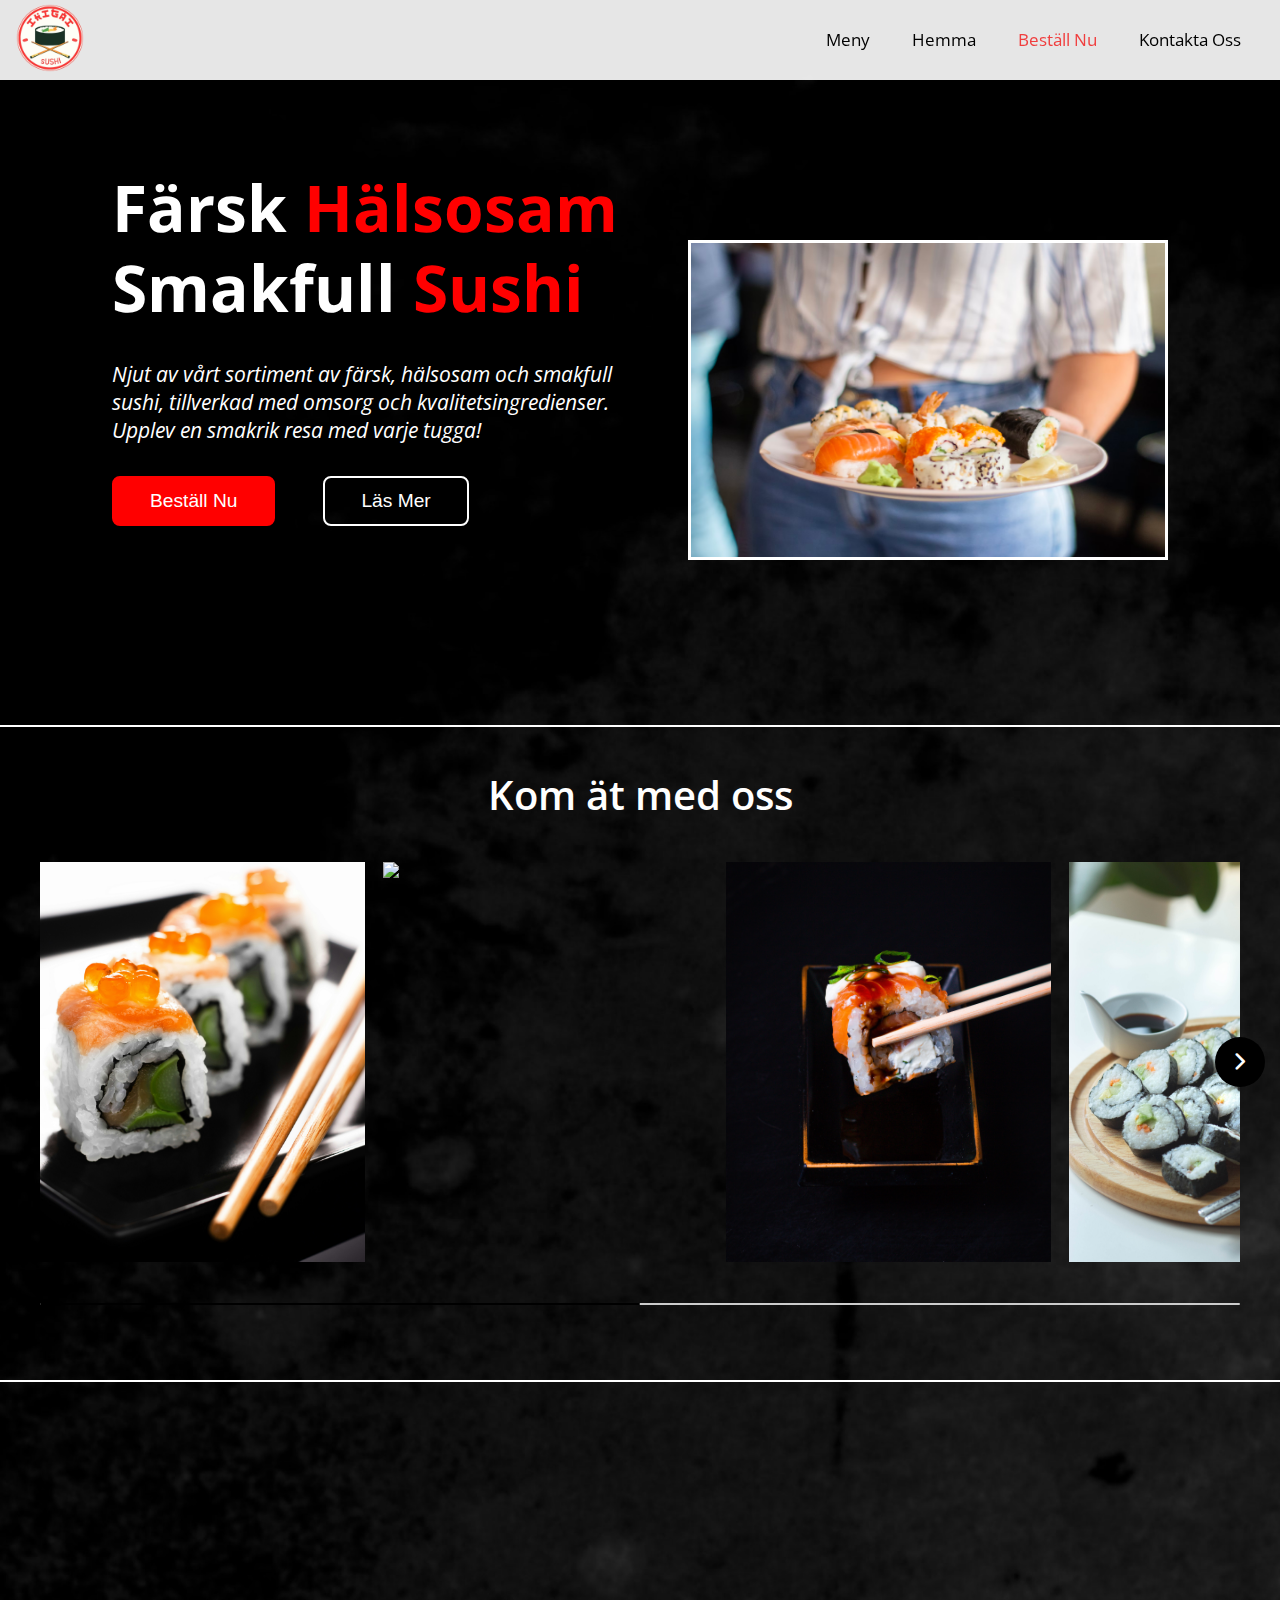
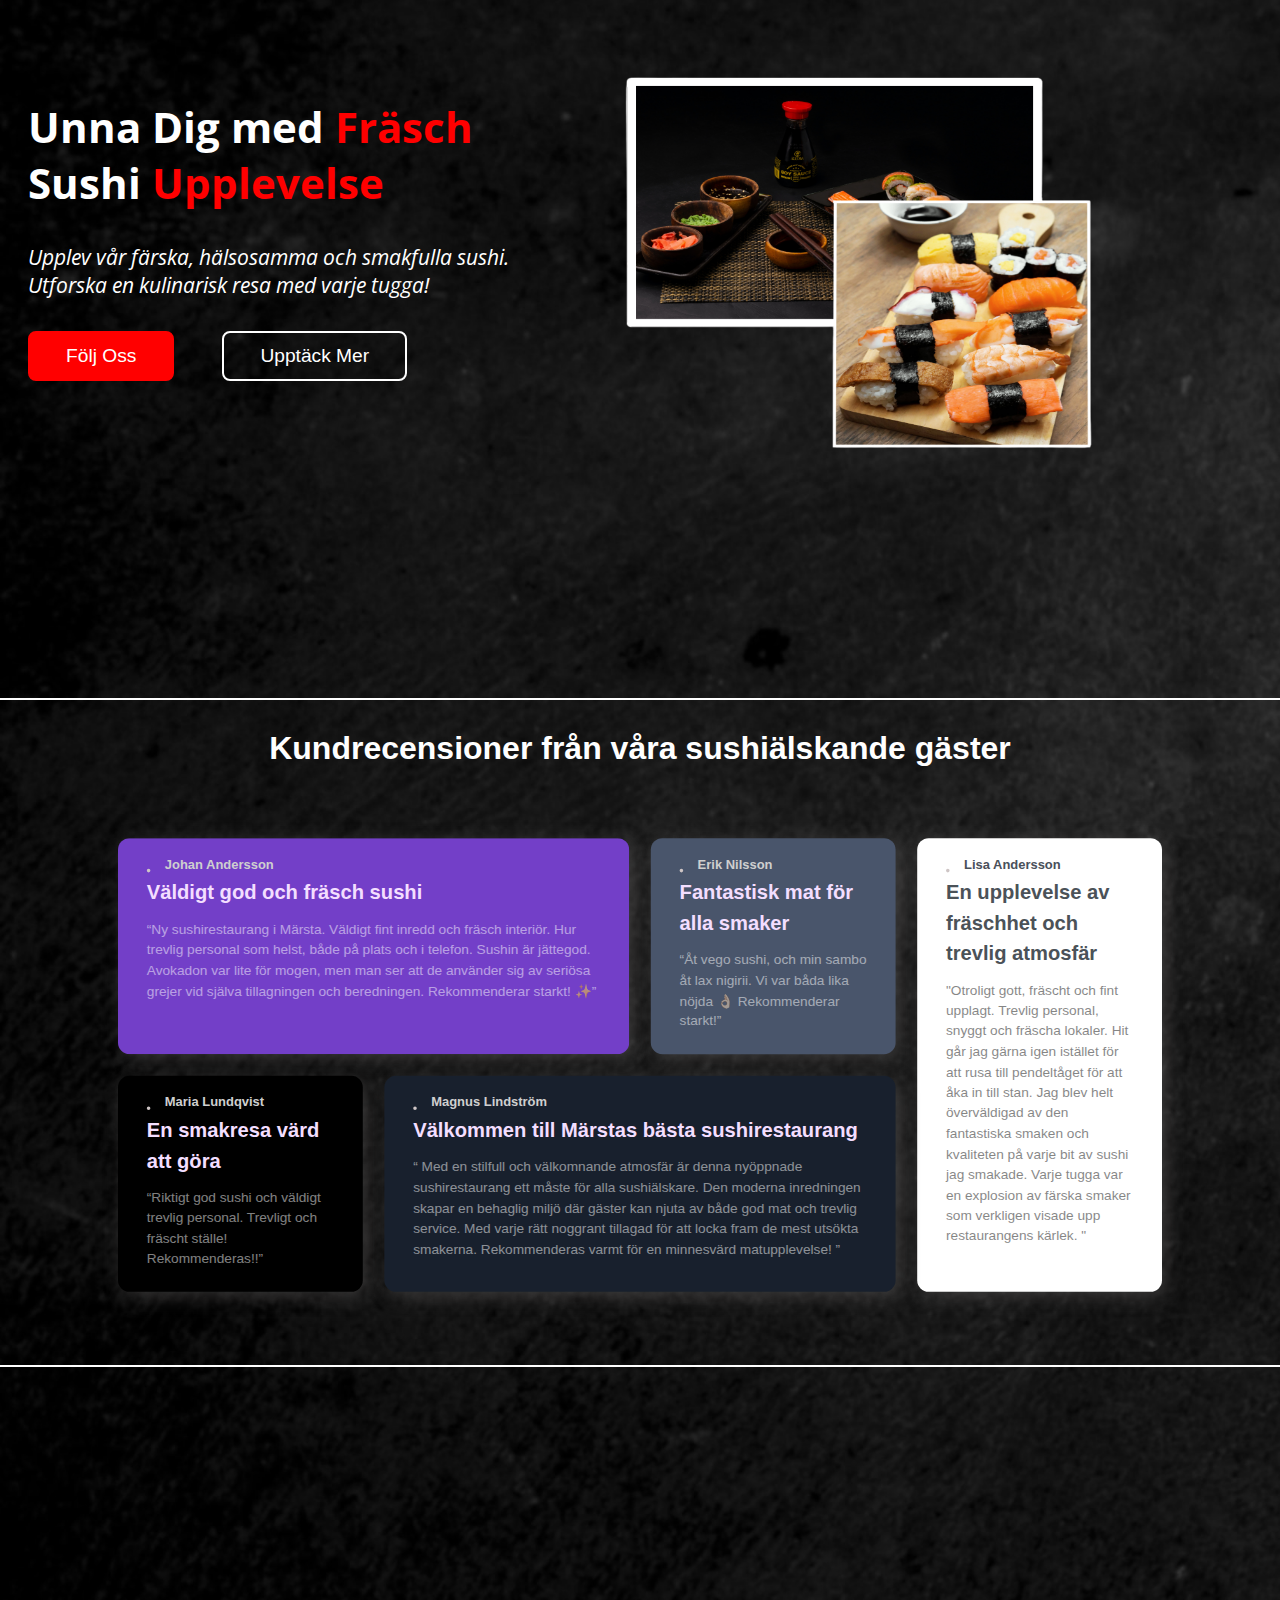
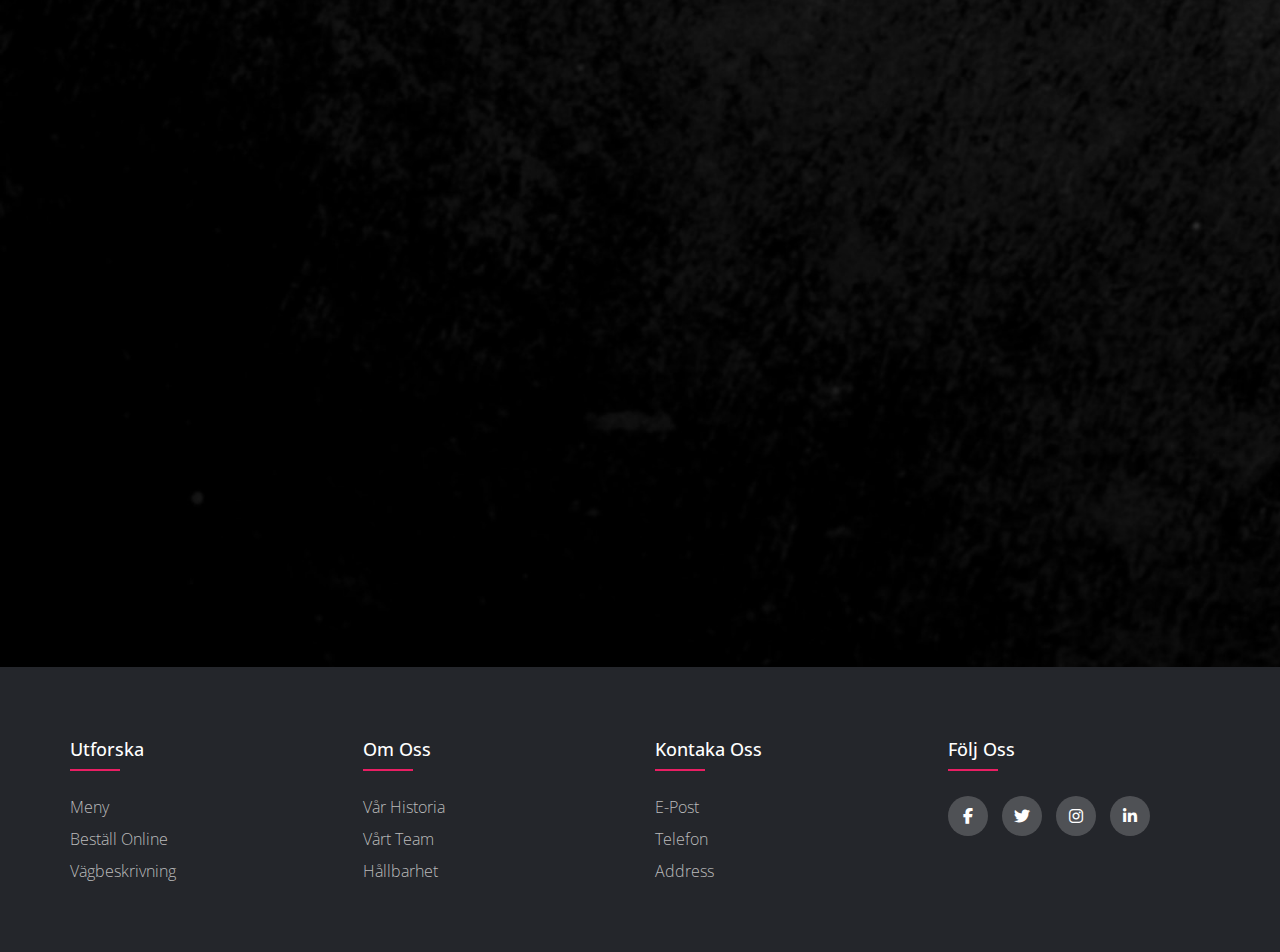
==== index.html @ e011df1f "Ikigai Sushi" ====
<!DOCTYPE html>
<html lang="en">
  <head>
    <meta charset="UTF-8" />
    <meta name="viewport" content="width=device-width, initial-scale=1.0" />
    <title>Ikigai Sushi</title>
    <link rel="stylesheet" href="style.css" />
    <link
      rel="stylesheet"
      href="https://cdnjs.cloudflare.com/ajax/libs/font-awesome/6.5.1/css/all.min.css"
    />
    <link rel="preconnect" href="https://fonts.googleapis.com" />
    <link rel="preconnect" href="https://fonts.gstatic.com" crossorigin />
    <link
      href="https://fonts.googleapis.com/css2?family=Open+Sans:ital,wght@0,400;0,500;0,600;0,700;0,800;1,400&family=Poppins:ital,wght@0,300;0,400;0,500;0,600;0,700;0,800;1,300;1,400;1,500&family=Roboto+Slab:wght@400;500;600;700;800;900&family=Roboto:ital,wght@0,400;0,500;0,700;0,900;1,400;1,500;1,700;1,900&display=swap"
      rel="stylesheet"
    />
    <link rel="icon" type="image/x-icon" href="bilder/logo.png" />

    <link
      rel="stylesheet"
      href="https://fonts.googleapis.com/css2?family=Material+Symbols+Rounded:opsz,wght,FILL,GRAD@48,400,0,0"
    />

    <script src="script.js" defer></script>
  </head>
  <body>
    <nav>
      <label class="logo">
        <img src="bilder/logo.png" alt="logo" />
      </label>
      <input type="checkbox" id="check" />
      <label for="check" class="checkbtn">
        <i class="fas fa-bars"></i>
      </label>
      <ul>
        <li><a href="meny.html">Meny</a></li>
        <li><a href="index.html">Hemma</a></li>
        <li>
          <a
            target="_blank"
            href="https://www.foodora.se/en/restaurant/zbmp/ikigai-sushi"
            class="buy-now"
            >Beställ Nu</a
          >
        </li>
        <li><a href="contactUs.html">Kontakta Oss</a></li>
      </ul>
    </nav>

    <header class="header">
      <div class="hdr-content">
        <h2 class="header-h2">
          Färsk <span class="header-red"> Hälsosam</span> Smakfull
          <span class="header-red"> Sushi</span>
        </h2>
        <p class="header-p">
          Njut av vårt sortiment av färsk, hälsosam och smakfull sushi,
          tillverkad med omsorg och kvalitetsingredienser. Upplev en smakrik
          resa med varje tugga!
        </p>

        <div class="header-btns">
          <button class="header-btn2"><a target="_blank" href="https://www.foodora.se/en/restaurant/zbmp/ikigai-sushi">Beställ Nu</a></button>
          <button class="header-btn"><a href="meny.html">Läs Mer</a></button>
        </div>
      </div>

      <div class="hdr-img">
        <img src="bilder/headerimg.png" alt="sushi-with chopsticks" />
      </div>
    </header>

    <hr class="hr-1" />

    <section class="container">
      <h2>Kom ät med oss</h2>
      <div class="slider-wrapper">
        <button id="prev-slide" class="slide-button material-symbols-rounded">
          chevron_left
        </button>
        <ul class="image-list">
          <img class="image-item" src="bilder/Maki sushi.jpg" alt="img-1" />
          <img class="image-item" src="bilder/Hasomaki Sushi.jpg" alt="img-2" />
          <img class="image-item" src="bilder/Nigiri.jpg" alt="img-3" />
          <img class="image-item" src="bilder/Inarizushi.jpg" alt="img-4" />
          <img class="image-item" src="bilder/Salmon Sushi.jpg" alt="img-5" />
          <img class="image-item" src="bilder/Tuna Sushi.jpg" alt="img-6" />
          <img class="image-item" src="bilder/Maki sushi.jpg" alt="img-7" />
          <img class="image-item" src="bilder/Nigiri.jpg" alt="img-8" />
          <img class="image-item" src="bilder/Inarizushi.jpg" alt="img-9" />
        </ul>
        <button id="next-slide" class="slide-button material-symbols-rounded">
          chevron_right
        </button>
      </div>
      <div class="slider-scrollbar">
        <div class="scrollbar-track">
          <div class="scrollbar-thumb"></div>
        </div>
      </div>
    </section>

    <hr class="hr-2" />

    <section class="modern-food">
      <div class="mdrn-content">
        <h2 class="mdrn-h2">
          Unna Dig med <span class="header-red"> Fräsch</span> Sushi
          <span class="header-red">Upplevelse</span>
        </h2>
        <p class="mdrn-p">
          Upplev vår färska, hälsosamma och smakfulla sushi. Utforska en
          kulinarisk resa med varje tugga!
        </p>

        <div class="mdrn-btns">
          <button class="mdrn-btn2">Följ Oss</button>
          <button class="mdrn-btn"><a class="btn-a" href="meny.html">Upptäck Mer</a></button>
        </div>
      </div>

      <div class="mdrn-imgs">
        <img
          class="mdrn-img1"
          src="bilder/modern-food-img.png"
          alt="sushi-with chopsticks"
        />
      </div>
    </section>

    <hr class="hr-1" />
    <section class="testimonial-box">
      <h2 class="testimonialH2">Kundrecensioner från våra sushiälskande gäster<h2>
      <div class="outerdiv">
        <div class="innerdiv">
          <!-- div1 -->
          <div class="div1 eachdiv">
            <div class="userdetails">
              <div class="imgbox">
                <img
                  src="https://raw.githubusercontent.com/RahulSahOfficial/testimonials_grid_section/5532c958b7d3c9b910a216b198fdd21c73112d84/images/image-daniel.jpg"
                  alt=""
                />
              </div>
              <div class="detbox">
                <p class="name">Johan Andersson</p>
              </div>
            </div>
            <div class="review">
              <h4>
                Väldigt god och fräsch sushi
              </h4>
              <p>
                “Ny sushirestaurang i Märsta. Väldigt fint inredd och fräsch interiör. Hur trevlig personal som helst, både på plats och i telefon. Sushin är jättegod. Avokadon var lite för mogen, men man ser att de använder sig av seriösa grejer vid själva tillagningen och beredningen. Rekommenderar starkt! ✨️”
              </p>
            </div>
          </div>
          <!-- div2 -->
          <div class="div2 eachdiv">
            <div class="userdetails">
              <div class="imgbox">
                <img
                  src="https://raw.githubusercontent.com/RahulSahOfficial/testimonials_grid_section/5532c958b7d3c9b910a216b198fdd21c73112d84/images/image-jonathan.jpg"
                  alt=""
                />
              </div>
              <div class="detbox">
                <p class="name">Erik Nilsson</p>
              </div>
            </div>
            <div class="review">
              <h4>Fantastisk mat för alla smaker</h4>
              <p>
                “Åt vego sushi, och min sambo åt lax nigirii. Vi var båda lika nöjda 👌🏻 Rekommenderar starkt!”
              </p>
            </div>
          </div>
          <!-- div3 -->
          <div class="div3 eachdiv">
            <div class="userdetails">
              <div class="imgbox">
                <img
                  src="https://raw.githubusercontent.com/RahulSahOfficial/testimonials_grid_section/5532c958b7d3c9b910a216b198fdd21c73112d84/images/image-kira.jpg"
                  alt=""
                />
              </div>
              <div class="detbox">
                <p class="name dark">Lisa Andersson</p>
              </div>
            </div>
            <div class="review dark">
              <h4>En upplevelse av fräschhet och trevlig atmosfär</h4>
              <p>
                "Otroligt gott, fräscht och fint upplagt. Trevlig personal, snyggt och fräscha lokaler. Hit går jag gärna igen istället för att rusa till pendeltåget för att åka in till stan. Jag blev helt överväldigad av den fantastiska smaken och kvaliteten på varje bit av sushi jag smakade. Varje tugga var en explosion av färska smaker som verkligen visade upp restaurangens kärlek. "
              </p>
            </div>
          </div>
          <!-- div4 -->
          <div class="div4 eachdiv">
            <div class="userdetails">
              <div class="imgbox">
                <img
                  src="https://raw.githubusercontent.com/RahulSahOfficial/testimonials_grid_section/5532c958b7d3c9b910a216b198fdd21c73112d84/images/image-jeanette.jpg"
                  alt=""
                />
              </div>
              <div class="detbox">
                <p class="name">Maria Lundqvist</p>
              </div>
            </div>
            <div class="review">
              <h4>En smakresa värd att göra</h4>
              <p>
                “Riktigt god sushi och väldigt trevlig personal. Trevligt och fräscht ställe! Rekommenderas!!”
              </p>
            </div>
          </div>
          <!-- div5 -->
          <div class="div5 eachdiv">
            <div class="userdetails">
              <div class="imgbox">
                <img
                  src="https://raw.githubusercontent.com/RahulSahOfficial/testimonials_grid_section/5532c958b7d3c9b910a216b198fdd21c73112d84/images/image-patrick.jpg"
                  alt=""
                />
              </div>
              <div class="detbox">
                <p class="name">Magnus Lindström</p>
              </div>
            </div>
            <div class="review">
              <h4>
                Välkommen till Märstas bästa sushirestaurang
              </h4>
              <p>
                “ Med en stilfull och välkomnande atmosfär är denna nyöppnade sushirestaurang ett måste för alla sushiälskare. Den moderna inredningen skapar en behaglig miljö där gäster kan njuta av både god mat och trevlig service. Med varje rätt noggrant tillagad för att locka fram de mest utsökta smakerna. Rekommenderas varmt för en minnesvärd matupplevelse! ”
              </p>
            </div>
          </div>
        </div>
      </div>
    </section>
    <hr class="hr-2" />

    <div class="ggl-maps">
      <iframe
        src="https://www.google.com/maps/embed?pb=!1m18!1m12!1m3!1d2017.2811916368737!2d17.857196076180408!3d59.62832668705261!2m3!1f0!2f0!3f0!3m2!1i1024!2i768!4f13.1!3m3!1m2!1s0x465fbdd129aa3f49%3A0x8462a7da50262468!2sIkigai%20sushi!5e0!3m2!1ssv!2sse!4v1706409526575!5m2!1ssv!2sse"
        width="600"
        height="450"
        style="border: 0"
        allowfullscreen=""
        loading="lazy"
        referrerpolicy="no-referrer-when-downgrade"
      ></iframe>
    </div>

    <footer class="footer">
      <div class="container">
        <div class="row">
          <div class="footer-col">
            <h4>Utforska</h4>
            <ul>
              <li><a href="meny.html">Meny</a></li>
              <li><a target="_blank"
                href="https://www.foodora.se/en/restaurant/zbmp/ikigai-sushi">Beställ online</a></li>
              <li><a target="_blank" href="https://www.google.com/maps/dir/59.6209787,17.8275386/ikigai+sushi/@59.6223814,17.7981888,5647m/data=!3m2!1e3!4b1!4m9!4m8!1m1!4e1!1m5!1m1!1s0x465fbdd129aa3f49:0x8462a7da50262468!2m2!1d17.859771!2d59.628324?entry=ttu&g_ep=EgoyMDI0MDgyNi4wIKXMDSoASAFQAw%3D%3D">Vägbeskrivning</a></li>
            </ul>
          </div>
          <div class="footer-col">
            <h4>Om Oss</h4>
            <ul>
              <li><a href="#">Vår historia</a></li>
              <li><a href="#">Vårt team</a></li>
              <li><a href="#">Hållbarhet</a></li>
            </ul>
          </div>
          <div class="footer-col">
            <h4>Kontaka Oss</h4>
            <ul>
              <li><a href="contactUs.html">E-post</a></li>
              <li><a href="contactUs.html">Telefon</a></li>
              <li><a href="contactUs.html">Address</a></li>
            </ul>
          </div>
          <div class="footer-col">
            <h4>Följ Oss</h4>
            <div class="social-links">
              <a href="#"><i class="fab fa-facebook-f"></i></a>
              <a href="#"><i class="fab fa-twitter"></i></a>
              <a href="#"><i class="fab fa-instagram"></i></a>
              <a href="#"><i class="fab fa-linkedin-in"></i></a>
            </div>
          </div>
        </div>
      </div>
    </footer>
  </body>
</html>
---- style.css ----
* {
  margin: 0;
  padding: 0;
  border: 0;

  outline: none;
  box-sizing: border-box;
}

@import url("https://fonts.googleapis.com/css2?family=Barlow+Semi+Condensed:wght@500;600&display=swap");

body {
  font-family: "Open Sans", sans-serif;
  background-image: url("bilder/background-img.jpg");
  background-size: cover;
  /* background-position: center center;  */
  overflow-x: hidden;
  user-select: none;
  min-height: 100vh;
}

.btn-a {
  text-decoration: none;
  color: white;
}

.hr-1 {
  border: 1px solid #fff;
  height: 1px;
  margin-top: 2rem;
}

.hr-2 {
  border: 1px solid #fff;
  height: 1px;
  margin-top: 2rem;
}

nav {
  background: #fff;
  height: 80px;
  display: flex;
  align-items: center;
  justify-content: space-between;
  width: 100%;
}
label.logo img {
  width: 100px;
  height: 100px;
}
nav ul {
  float: right;
  margin-right: 20px;
}
nav ul li {
  display: inline-block;
  line-height: 80px;
  margin: 0 5px;
}
nav ul li a {
  color: black;
  font-size: 17px;
  padding: 8px 14px;
  border-radius: 5px;
  text-decoration: none;
}

nav a:hover {
  background-color: #f03e3e;
  color: white;
  transition: 400ms ease-in-out;
}
.checkbtn {
  font-size: 30px;
  color: black;
  float: right;
  line-height: 80px;
  margin-right: 40px;
  cursor: pointer;
  display: none;
}

.buy-now {
  background: none;
  color: #f03e3e;
  cursor: pointer;
}
.buy-now:hover {
  color: #fff;
  transition: 400ms ease-in-out;
  border-radius: 5px;
  padding: 8px 14px;
}

#check {
  display: none;
}
@media (max-width: 952px) {
  label.logo {
    font-size: 30px;
    padding-left: 20px;
  }
  nav ul li a {
    font-size: 16px;
  }
  .buy-now {
    color: black;
  }
  .buy-now:hover {
    color: #f03e3e;
  }
}
@media (max-width: 858px) {
  .checkbtn {
    display: block;
  }

  nav > ul {
    position: fixed;
    width: 100%;
    height: 100vh;
    background: #fff;
    top: 80px;
    left: -100%;
    text-align: center;
    transition: all 0.5s;
  }
  .buy-now {
    color: black;
  }
  .buy-now:hover {
    color: #f03e3e;
  }

  nav ul li {
    display: block;
    margin: 25px 0;
    line-height: 30px;
  }
  nav ul li a {
    font-size: 20px;
  }
  a:hover,
  a.active {
    background: none;
    color: #f03e3e;
  }
  #check:checked ~ ul {
    left: 0;
  }
}

@media (max-width: 500px) {
  nav .logo img {
    height: 75px;
    width: 75px;
  }
  .buy-now {
    color: black;
  }
  .buy-now:hover {
    color: #f03e3e;
  }
}
section {
  background: url(bg1.jpg) no-repeat;
  background-size: cover;
  height: calc(100vh - 80px);
}

/* -----------HEADER------------ */

.header {
  display: flex;
  justify-content: space-evenly;
  margin-top: 3rem;
  align-items: center;
  padding: 3rem;
  position: relative;
  margin-bottom: 7rem;
}

.hdr-content,
.mdrn-content {
  display: flex;
  flex-direction: column;
  width: 40vw;
  gap: 2rem;
}

.header-h2 {
  font-size: 4rem;
  color: white;
  line-height: 5rem;
}

.header-red {
  color: red;
}

.header-p,
.mdrn-p {
  color: white;
  font-size: 1.3rem;
  font-style: italic;
}

.header-btns,
.mdrn-btns {
  display: flex;
  gap: 3rem;
  justify-content: baseline;
}

.header-btn,
.mdrn-btn {
  background: none;
  color: white;
  border: 2px solid #fff;
  border-radius: 0.5rem;
  padding: 12px 36px;
  font-size: 1.2rem;
  cursor: pointer;
}

.hdr-a {
  text-decoration: none;
  color: white;
  font-size: 1.2rem;
}

.header-btn2,
.mdrn-btn2,
.testimonial-box button {
  background: red;
  color: white;
  border-radius: 0.5rem;
  padding: 12px 36px;
  font-size: 1.2rem;
  border: 2px solid red;
  cursor: pointer;
}

.header-h3 {
  color: white;
  font-style: italic;
  font-size: 20px;
}

.header-btn2:hover,
.mdrn-btn2:hover {
  background: none;
  color: white;
  border: 2px solid #fff;
  border-radius: 0.5rem;
  padding: 12px 36px;
  font-size: 1.2rem;
  transition: 400ms all ease-in-out;
}

.header-btn:hover,
.mdrn-btn:hover {
  background: red;
  color: white;
  border-radius: 0.5rem;
  padding: 12px 36px;
  font-size: 1.2rem;
  transition: 400ms all ease-in-out;
  border: none;
}

.header-btn2 > a,
.header-btn > a {
  text-decoration: none;
  color: white;
}

.hdr-img > img {
  width: 30rem;
  height: 20rem;
  border: solid 3px #fff;
  margin-top: 7rem;
}

nav {
  position: fixed; /* Fixed position to keep it at the top */
  top: 0; /* Position it at the top */
  left: 0;
  width: 100%; /* Occupy full width of the viewport */
  z-index: 1000; /* Ensure it's above other elements */
  background-color: rgba(255, 255, 255, 0.9); /* Semi-transparent background */
  box-shadow: 0 2px 4px rgba(0, 0, 0, 0.1); /* Optional: Add a shadow */
}

/* Adjustments for other elements */
body {
  margin-top: 80px; /* Ensure content doesn't go under the fixed navbar */
}

.odr-img img {
  width: 550px;
  height: 550px;
}

/* ---------------------HEADER RESPONSIVE------------ */
@media screen and (max-width: 1200px) {
  header {
    flex-direction: column-reverse;
    gap: 1rem;
    margin-top: 2rem;
    margin-bottom: 5rem;
  }
  .hdr-img > img {
    width: 45rem;
    height: 30rem;
  }

  .hdr-content {
    width: 60vw;
    text-align: center;
  }
  .hdr-content h2 {
    font-size: 2.8rem;
    line-height: 3rem;
  }
  .header-btns {
    margin: auto;
  }
}

@media screen and (max-width: 658px) {
  header {
    margin-bottom: 5rem;
  }
  .hdr-content {
    width: 90vw;
  }

  .hdr-img > img {
    width: 23rem;
    height: 15rem;
  }

  .hdr-content h2 {
    font-size: 2.4rem;
    line-height: 2.6rem;
  }
  .hdr-content p {
    font-size: 1.2rem;
  }
  .mdrn-btn,
  .mdrn-btn2 .header-btn,
  .header-btn2 {
    padding: 10px 16px;
  }

  .mdrn-btn:hover,
  .mdrn-btn2:hover .header-btn:hover,
  .header-btn2:hover {
    padding: 10px 16px;
  }
  .header-btns {
    flex-direction: column;
    gap: 0.5rem;
  }

  .odr-img img {
    width: 300px;
    height: 300px;
  }
}

/* -------------------Slider------------- */

.container {
  max-width: 1200px;
  width: 95%;
  height: fit-content;
  margin: auto;
  margin-bottom: 4rem;
}
.slider-wrapper {
  position: relative;
}
.slider-wrapper .slide-button {
  position: absolute;
  top: 50%;
  outline: none;
  border: none;
  height: 50px;
  width: 50px;
  z-index: 5;
  color: #fff;
  display: flex;
  cursor: pointer;
  font-size: 2.2rem;
  background: #000;
  align-items: center;
  justify-content: center;
  border-radius: 50%;
  transform: translateY(-50%);
}
.slider-wrapper .slide-button:hover {
  background: #404040;
}
.slider-wrapper .slide-button#prev-slide {
  left: -25px;
  display: none;
}
.slider-wrapper .slide-button#next-slide {
  right: -25px;
}
.slider-wrapper .image-list {
  display: grid;
  grid-template-columns: repeat(10, 1fr);
  gap: 18px;
  font-size: 0;
  list-style: none;
  margin-bottom: 30px;
  overflow-x: auto;
  scrollbar-width: none;
}
.slider-wrapper .image-list::-webkit-scrollbar {
  display: none;
}
.slider-wrapper .image-list .image-item {
  width: 325px;
  height: 400px;
  object-fit: cover;
}
.container .slider-scrollbar {
  height: 24px;
  width: 100%;
  display: flex;
  align-items: center;
}
.slider-scrollbar .scrollbar-track {
  background: #ccc;
  width: 100%;
  height: 2px;
  display: flex;
  align-items: center;
  border-radius: 4px;
  position: relative;
}
.slider-scrollbar:hover .scrollbar-track {
  height: 4px;
}
.slider-scrollbar .scrollbar-thumb {
  position: absolute;
  background: #000;
  top: 0;
  bottom: 0;
  width: 50%;
  height: 100%;
  cursor: grab;
  border-radius: inherit;
}
.slider-scrollbar .scrollbar-thumb:active {
  cursor: grabbing;
  height: 8px;
  top: -2px;
}
.slider-scrollbar .scrollbar-thumb::after {
  content: "";
  position: absolute;
  left: 0;
  right: 0;
  top: -10px;
  bottom: -10px;
}
.container h2 {
  color: white;
  text-align: center;
  font-size: 40px;
  margin: 40px;
  font-weight: 600;
}

/* Styles for mobile and tablets */
@media only screen and (max-width: 1023px) {
  .slider-wrapper .slide-button {
    display: none !important;
  }
  .slider-wrapper .image-list {
    gap: 10px;
    margin-bottom: 15px;
    scroll-snap-type: x mandatory;
  }
  .slider-wrapper .image-list .image-item {
    width: 380px;
    height: 480px;
  }
  .slider-scrollbar .scrollbar-thumb {
    width: 20%;
  }
}
@media screen and (max-width: 410px) {
  .container h2 {
    font-size: 26px;
  }
}
/*------------------------- Modern Food ---------------------*/
.modern-food {
  display: flex;
  padding: 1rem;
  width: 100vw;
  margin: 3rem auto;
  align-items: center;
  justify-content: space-evenly;
}
.mdrn-h2 {
  font-size: 2.6rem;
  font-weight: 700;
  color: #fff;
}

.mdrn-img1 {
  width: 700px;
  height: 500px;
  margin-top: 5rem;
}

@media screen and (max-width: 1050px) {
  .modern-food {
    display: flex;
    flex-direction: column;
    width: 90vw;
    margin-top: 7rem;
    margin-bottom: 3rem;
  }

  .mdrn-content {
    width: 70vw;
  }

  .mdrn-btns {
    gap: 0.5rem;
  }

  .mdrn-btns {
    justify-content: start;
  }

  .mdrn-img1 {
    width: 700px;
    height: 450px;
    margin: 0;
  }
}
@media screen and (max-width: 750px) {
  .modern-food {
    display: flex;
    flex-direction: column;
    margin-top: 6rem;
    margin-bottom: 4rem;
  }

  .mdrn-content {
    width: 70vw;
  }

  .mdrn-content h2 {
    font-size: 2.4rem;
  }

  .mdrn-content p {
    font-size: 1.3rem;
  }
  .mdrn-btns {
    width: 40vw;
  }

  .mdrn-btns {
    justify-content: start;
    width: 80vw;
  }

  .mdrn-img1 {
    width: 450px;
    height: 320px;
    margin-right: -4rem;
  }
}
@media screen and (max-width: 450px) {
  .modern-food {
    display: flex;
    flex-direction: column;
    margin-top: 7rem;
    margin-bottom: 15rem;
  }

  .mdrn-content {
    width: 70vw;
  }

  .mdrn-content h2 {
    font-size: 2rem;
  }

  .mdrn-content p {
    font-size: 1rem;
  }
  .mdrn-btns {
    width: 40vw;
  }

  .mdrn-btns {
    flex-direction: column;
    justify-content: start;
    width: 80vw;
  }

  .mdrn-img1 {
    width: 300px;
    height: 200px;
    margin-right: -4rem;
    margin-top: 2rem;
  }

  .ggl-maps {
    margin-top: 100px;
    margin-bottom: 100px;
  }
}

/*------------ Sushi Rolls--------------- */

.testimonial-box {
  height: 100%;
  font-family: "Barlow Semi Condensed", sans-serif;
}

.testimonial-box a:link,
.testimonial-box a:active,
.testimonial-box a:visited,
.testimonial-box a:hover {
  color: #3f51b5;
}

.testimonialH2 {
  margin: 30px auto;
  color: white;
  font-size: 32px;
  text-align: center;
}

.outerdiv {
  display: flex;
  align-items: center;
  justify-content: center;
}
.innerdiv {
  transform: scale(0.9);
  margin: 1rem;
  display: grid;
  grid-gap: 1.5rem;
  grid-template-rows: repeat(2, 15rem);
  grid-template-columns: repeat(4, 17rem);
}
.eachdiv {
  padding: 1rem 2rem;
  border-radius: 0.8rem;
  box-shadow: 5px 5px 20px #6d6b6b6b;
  color: white;
}
.div1 {
  background: #733fc8;
  grid-column: 1/3;
  grid-row: 1/2;
  background-image: url(https://raw.githubusercontent.com/RahulSahOfficial/testimonials_grid_section/5532c958b7d3c9b910a216b198fdd21c73112d84/images/bg-pattern-quotation.svg);
  background-repeat: no-repeat;
  background-position-x: 25rem;
}
.div2 {
  background: #49556b;
  grid-column: 3/4;
  grid-row: 1/2;
}
.div3 {
  background: white;
  grid-column: 4/5;
  grid-row: 1/3;
  color: black;
}
.div4 {
  background: rgb(0, 0, 0);
  grid-column: 1/2;
  grid-row: 2/3;
}
.div5 {
  background: #18202d;
  grid-column: 2/4;
  grid-row: 2/3;
}
.userdetails {
  display: flex;
}
.imgbox {
  margin-right: 1rem;
}
.imgbox img {
  border-radius: 50%;
  width: 2rem;
  border: 2px solid #cec5c5;
}
.detbox {
  display: flex;
  flex-direction: column;
  justify-content: center;
}
.detbox p {
  margin: 0;
}
.detbox .name {
  color: hsl(0, 0%, 81%);
  font-size: 0.9rem;
  margin-bottom: 0.1rem;
  font-weight: 600;
}
.detbox .name.dark {
  color: #49505a;
}

.review h4 {
  font-size: 1.4rem;
  color: #f3deff;
  font-weight: 600;
  line-height: 1.5;
  margin-bottom: 0.8rem;
}
.review.dark h4 {
  color: #4b5258;
}
.review p {
  font-size: 0.95rem;
  color: white;
  font-weight: 500;
  opacity: 50%;
  line-height: 1.5;
}
.review.dark p {
  color: #0e0e0e;
}

@media only screen and (max-width: 1000px) {
  .innerdiv {
    transform: scale(0.7);
  }
}
@media only screen and (max-width: 800px) {
  .innerdiv {
    transform: scale(0.6);
  }
}
@media only screen and (max-width: 600px) {
  .div1 {
    background-position-x: 10rem;
  }
  .innerdiv {
    display: flex;
    flex-direction: column;
    transform: scale(1);
    margin: 2rem;
    margin-bottom: 5rem;
  }
  .attribution {
    position: relative;
  }
}

/* -------------footer------------ */
.ggl-maps {
  display: flex;
  width: 100%;
  height: 100vh;
  justify-content: center;
  align-items: center;
}

iframe {
  width: 80%;
  height: 500px;
}

footer .container {
  max-width: 1170px;
  margin: auto;
}
.row {
  display: flex;
  flex-wrap: wrap;
}
ul {
  list-style: none;
}
.footer {
  background-color: #24262b;
  padding: 70px 0;
}
.footer-col {
  width: 25%;
  padding: 0 15px;
}
.footer-col h4 {
  font-size: 18px;
  color: #ffffff;
  text-transform: capitalize;
  margin-bottom: 35px;
  font-weight: 500;
  position: relative;
}
.footer-col h4::before {
  content: "";
  position: absolute;
  left: 0;
  bottom: -10px;
  background-color: #e91e63;
  height: 2px;
  box-sizing: border-box;
  width: 50px;
}
.footer-col ul li:not(:last-child) {
  margin-bottom: 10px;
}
.footer-col ul li a,
.menu a,
.contact a {
  font-size: 16px;
  text-transform: capitalize;
  color: #ffffff;
  text-decoration: none;
  font-weight: 300;
  color: #bbbbbb;
  display: block;
  transition: all 0.3s ease;
}
.footer-col ul li a:hover,
.menu a:hover,
.contact a:hover {
  color: #ffffff;
  padding-left: 8px;
}
.footer-col .social-links a {
  display: inline-block;
  height: 40px;
  width: 40px;
  background-color: rgba(255, 255, 255, 0.2);
  margin: 0 10px 10px 0;
  text-align: center;
  line-height: 40px;
  border-radius: 50%;
  color: #ffffff;
  transition: all 0.5s ease;
}
.footer-col .social-links a:hover {
  color: #24262b;
  background-color: #ffffff;
}

/*responsive*/

@media (max-width: 767px) {
  .footer-col {
    width: 50%;
    margin-bottom: 30px;
  }
}
@media (max-width: 574px) {
  .footer-col {
    width: 100%;
  }
}

/* -----------------OdrSection----------------- */
.odr-section {
  color: white;
  width: 100%;
  height: 100%;
  display: flex;
  align-items: center;
  margin: 100px auto;
  justify-content: space-evenly;
}

.menu,
.contact,
.action-div {
  display: flex;
  flex-direction: column;
  gap: 30px;
  background-color: #000;
  border: 5px solid #fff;
  width: 350px;
  height: 350px;
  align-items: center;
  justify-content: center;
}

.menu h2 {
  font-size: 35px;
}

.menu a {
  font-size: 20px;
  font-weight: 500;
}

.contact h2,
.menu h2,
.action-div h2 {
  font-size: 30px;
}

.contacts-info {
  display: flex;
  align-items: center;
  gap: 7px;
}

.action-div {
  align-items: center;
}

/* -----------Odr responsive---------------- */
@media screen and (max-width: 1150px) {
  .odr-section {
    flex-direction: column;
    gap: 40px;
  }
}

@media screen and (max-width: 350px) {
  .menu,
  .contact,
  .action-div {
    width: 300px;
  }

  .contact h2 {
    font-size: 25px;
  }

  .last {
    display: flex;
    flex-direction: column;
  }
}

/*------------------MenuSLider------------------  */

.img-slider {
  position: relative;
  width: 100%;
  height: 500px;
  margin-top: 80px;
  background: #1d212b;
}

.img-slider .slide {
  z-index: 1;
  position: absolute;
  width: 100%;
  height: 100%;
  clip-path: circle(0% at 0 50%);
}

.img-slider .slide.active {
  clip-path: circle(150% at 0 50%);
  transition: 2s;
  transition-property: clip-path;
}

.img-slider .slide img {
  z-index: 1;
  width: 100%; /* Fill the width of the slide */
  height: 100%; /* Fill the height of the slide */
  object-fit: cover; /* Maintain aspect ratio and cover the entire slide */
  border-radius: 5px;
}

.img-slider .slide .info {
  position: absolute;
  bottom: 50px;
  left: 50px;
  padding: 20px 30px;
  background: linear-gradient(
    to right,
    rgba(0, 0, 0, 0.8),
    rgba(255, 8, 8, 0.3)
  );
  border-radius: 8px;
  color: #fff;
  max-width: 35%;
  animation: fadeIn 1.5s ease-out forwards;
}

.img-slider .slide .info h2 {
  color: #fff;
  font-size: 48px;
  font-weight: 800;
  letter-spacing: 2px;
  margin-bottom: 10px;
  text-transform: uppercase;
}

.img-slider .slide .info p {
  color: #ddd;
  font-size: 18px;
  line-height: 1.6;
  width: 100%;
}

@keyframes fadeIn {
  0% {
    opacity: 0;
  }
  100% {
    opacity: 1;
  }
}

.img-slider .navigation {
  z-index: 2;
  position: absolute;
  display: flex;
  bottom: 30px;
  left: 50%;
  transform: translateX(-50%);
}

.img-slider .navigation .btn {
  background: rgba(255, 255, 255, 0.5);
  width: 12px;
  height: 12px;
  margin: 10px;
  border-radius: 50%;
  cursor: pointer;
}

.img-slider .navigation .btn.active {
  background: #fd0a0a;
  box-shadow: 0 0 2px rgba(0, 0, 0, 0.5);
}

@media (max-width: 820px) {
  .img-slider {
    width: auto;
    height: 375px;
  }

  .img-slider .slide .info {
    padding: 10px 25px;
    max-width: 50%;
  }

  .img-slider .slide .info h2 {
    font-size: 35px;
  }

  .img-slider .slide .info p {
    font-size: 15px;
  }

  .img-slider .navigation {
    bottom: 25px;
  }

  .img-slider .navigation .btn {
    width: 10px;
    height: 10px;
    margin: 8px;
  }
}

@media (max-width: 620px) {
  .img-slider {
    width: auto;
    height: 250px;
  }

  .img-slider .slide .info {
    padding: 10px 20px;
    max-width: 70%;
  }

  .img-slider .slide .info h2 {
    font-size: 30px;
  }

  .img-slider .slide .info p {
    font-size: 13px;
  }

  .img-slider .navigation {
    bottom: 15px;
  }

  .img-slider .navigation .btn {
    width: 8px;
    height: 8px;
    margin: 6px;
  }
}

@media (max-width: 420px) {
  .img-slider {
    width: auto;
    height: 200px;
  }

  .img-slider .slide .info {
    padding: 5px 10px;
    max-width: 90%;
  }

  .img-slider .slide .info h2 {
    font-size: 25px;
  }

  .img-slider .slide .info p {
    font-size: 11px;
  }

  .img-slider .navigation {
    bottom: 10px;
  }
}

/* --------------------------MenuSection------------------ */

.menu-section {
  text-align: center;
  padding: 20px;
  margin: 20px 0;
  height: auto;
}

.menu-section h2 {
  margin-bottom: 20px;
  font-size: 42px;
  color: white;
  padding: 10px;
}

/* Desktop First */
.menu-grid {
  display: flex;
  flex-wrap: wrap;
  justify-content: center;
  gap: 20px;
}

.menu-item {
  border: 5px solid #ddd;
  border-radius: 8px;
  overflow: hidden;
  flex: 1 1 calc(33.333% - 20px); /* 3 items per row */
  max-width: calc(33.333% - 20px);
  transition: transform 0.3s ease, box-shadow 0.3s ease; /* Smooth transition */
  box-shadow: 0 4px 8px rgba(0, 0, 0, 0.1); /* Initial subtle shadow */
}

.menu-item img {
  width: 100%;
  height: auto;
  cursor: pointer;
}

/* Hover Effect */
.menu-item:hover {
  transform: scale(1.05); /* Slightly enlarge the image */
}

/* Tablet (Max-width: 991px) */
@media (max-width: 991px) {
  .menu-item {
    flex: 1 1 calc(50% - 20px); /* 2 items per row */
    max-width: calc(50% - 20px);
  }
}

/* Mobile (Max-width: 599px) */
@media (max-width: 599px) {
  .menu-item {
    flex: 1 1 100%; /* 1 item per row */
    max-width: 100%;
  }
}
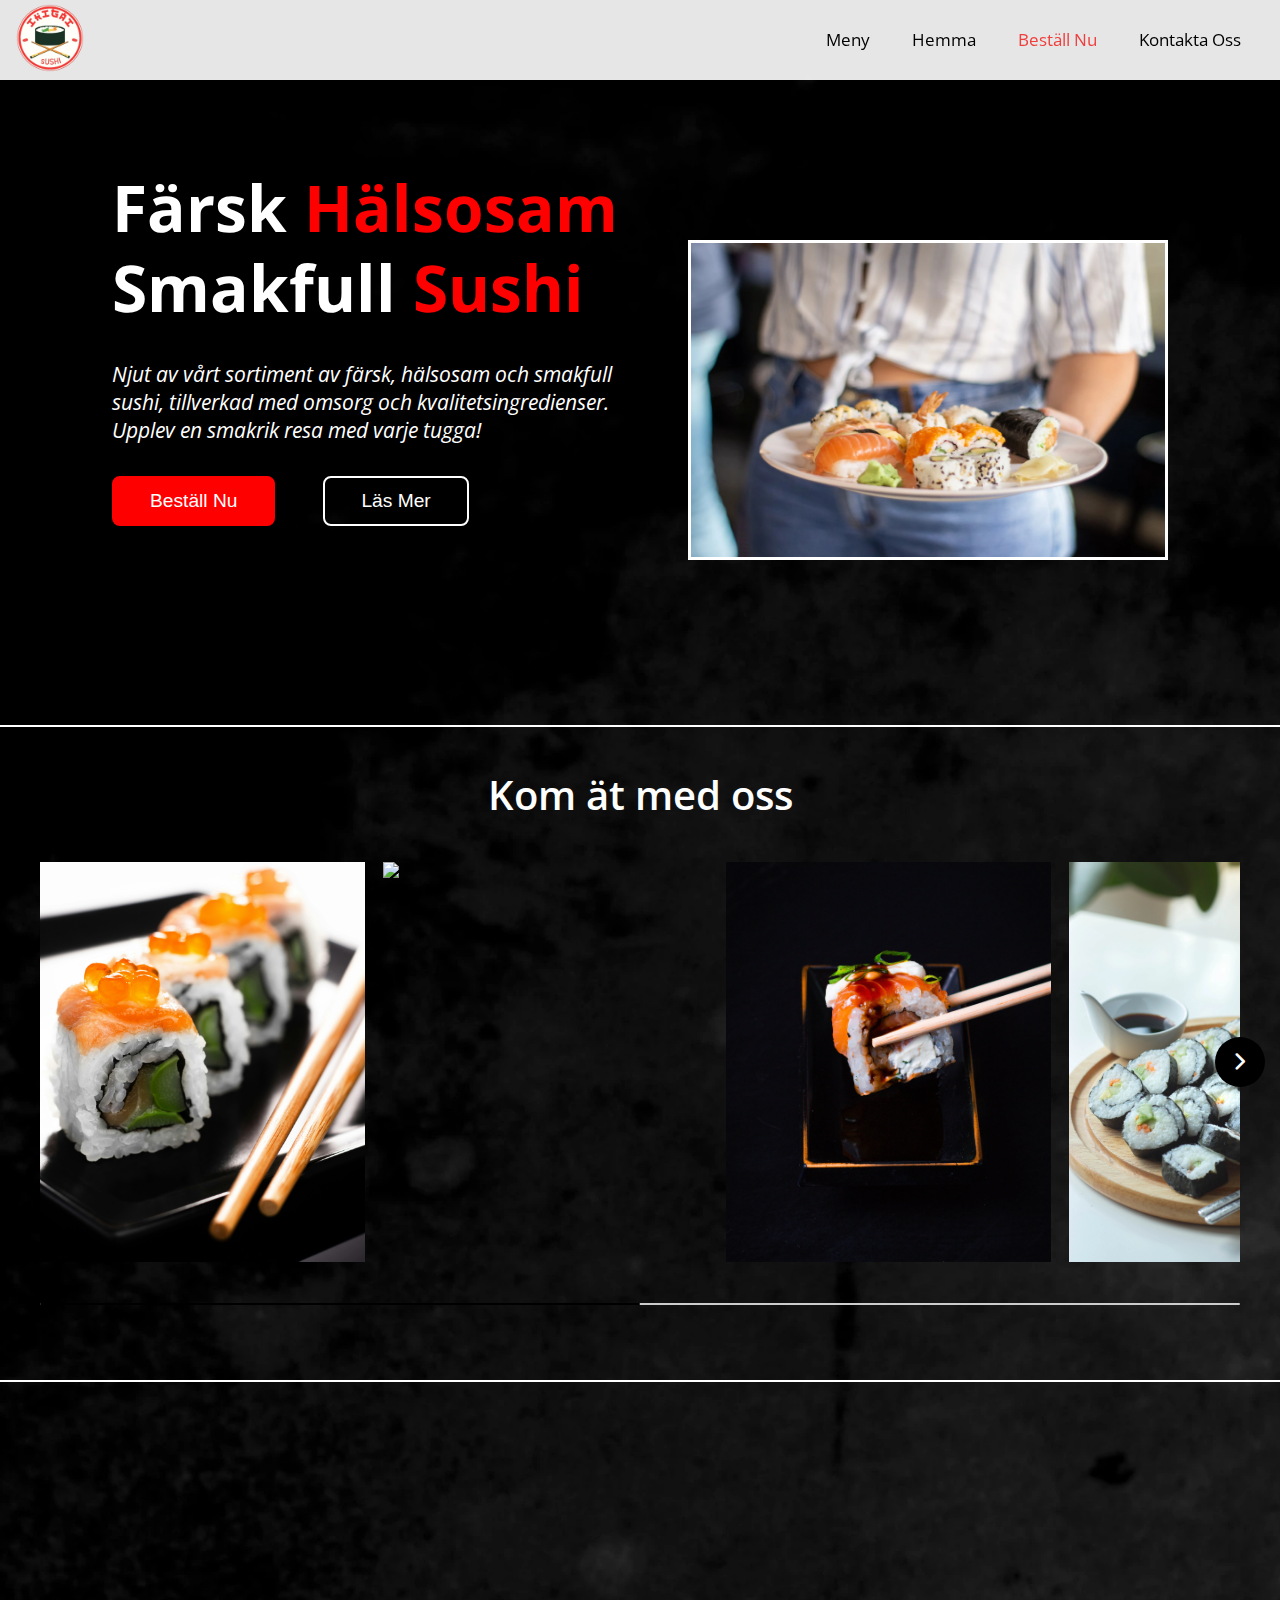
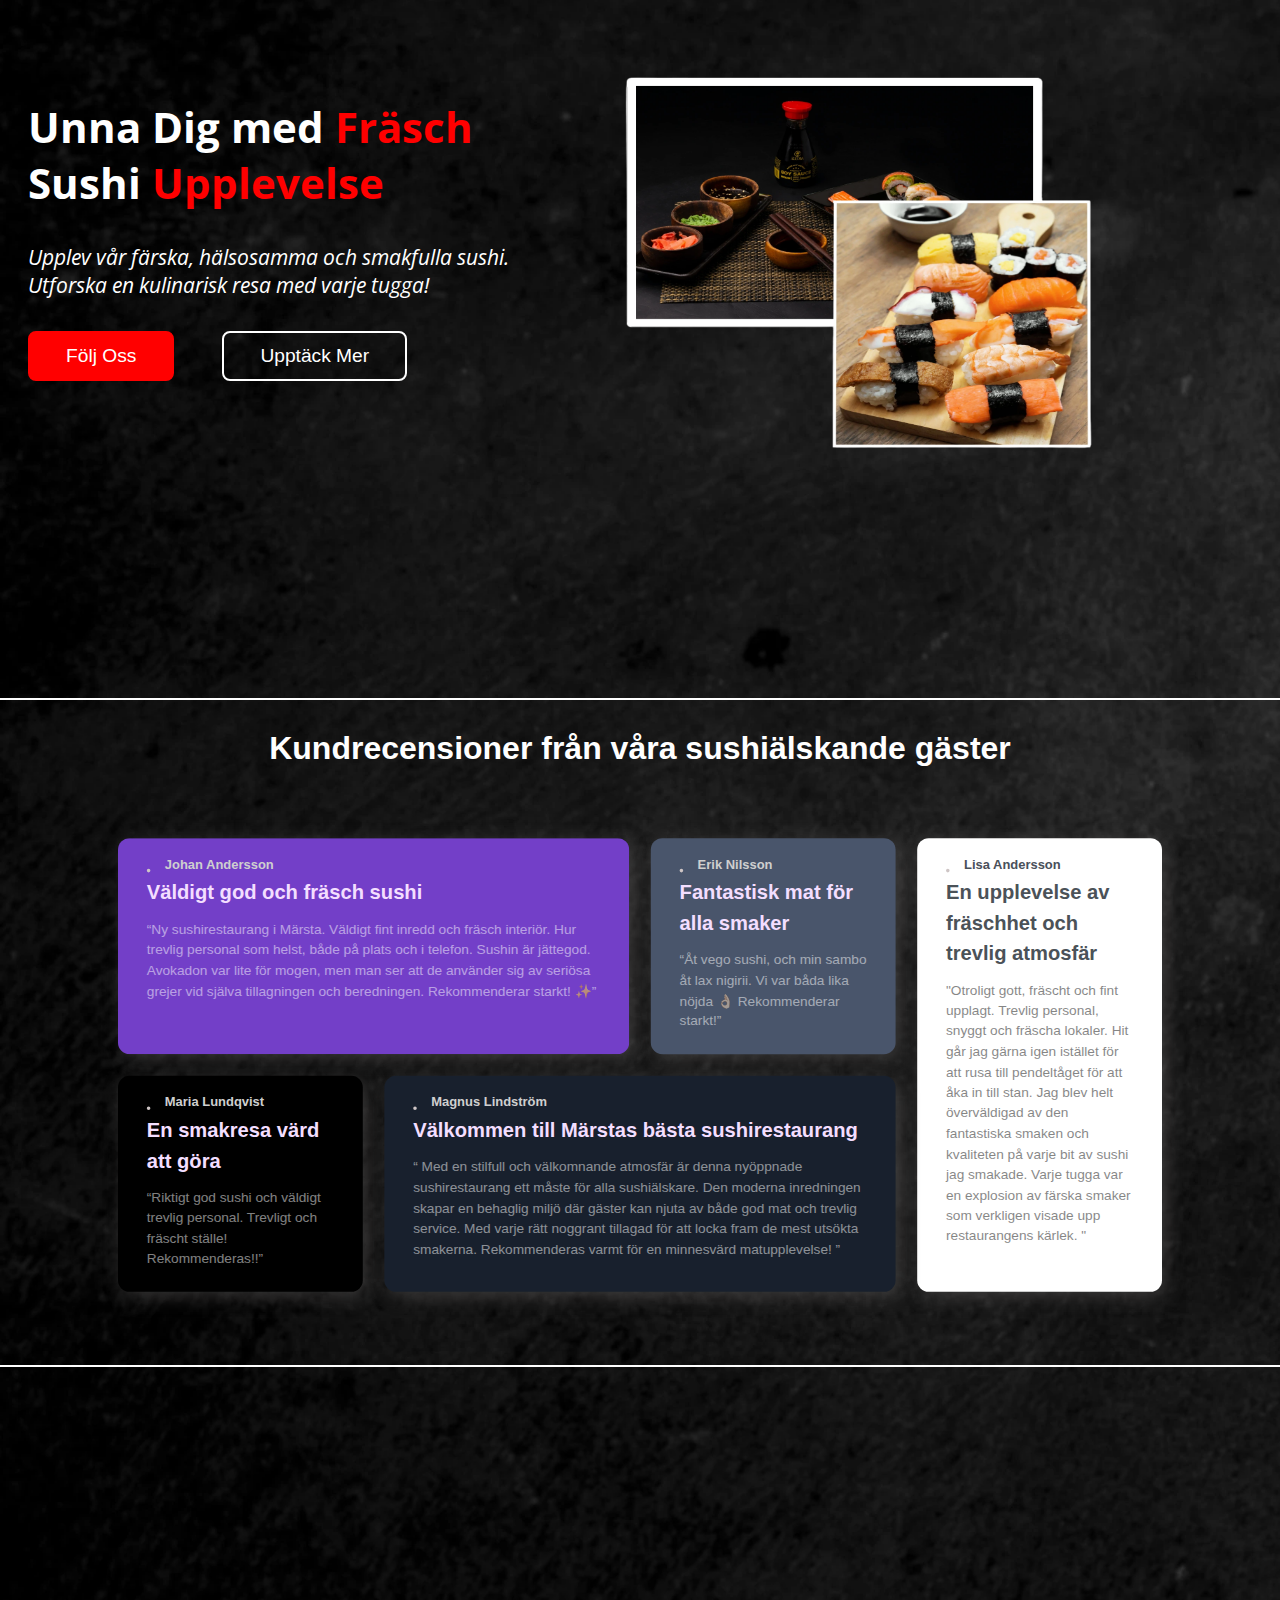
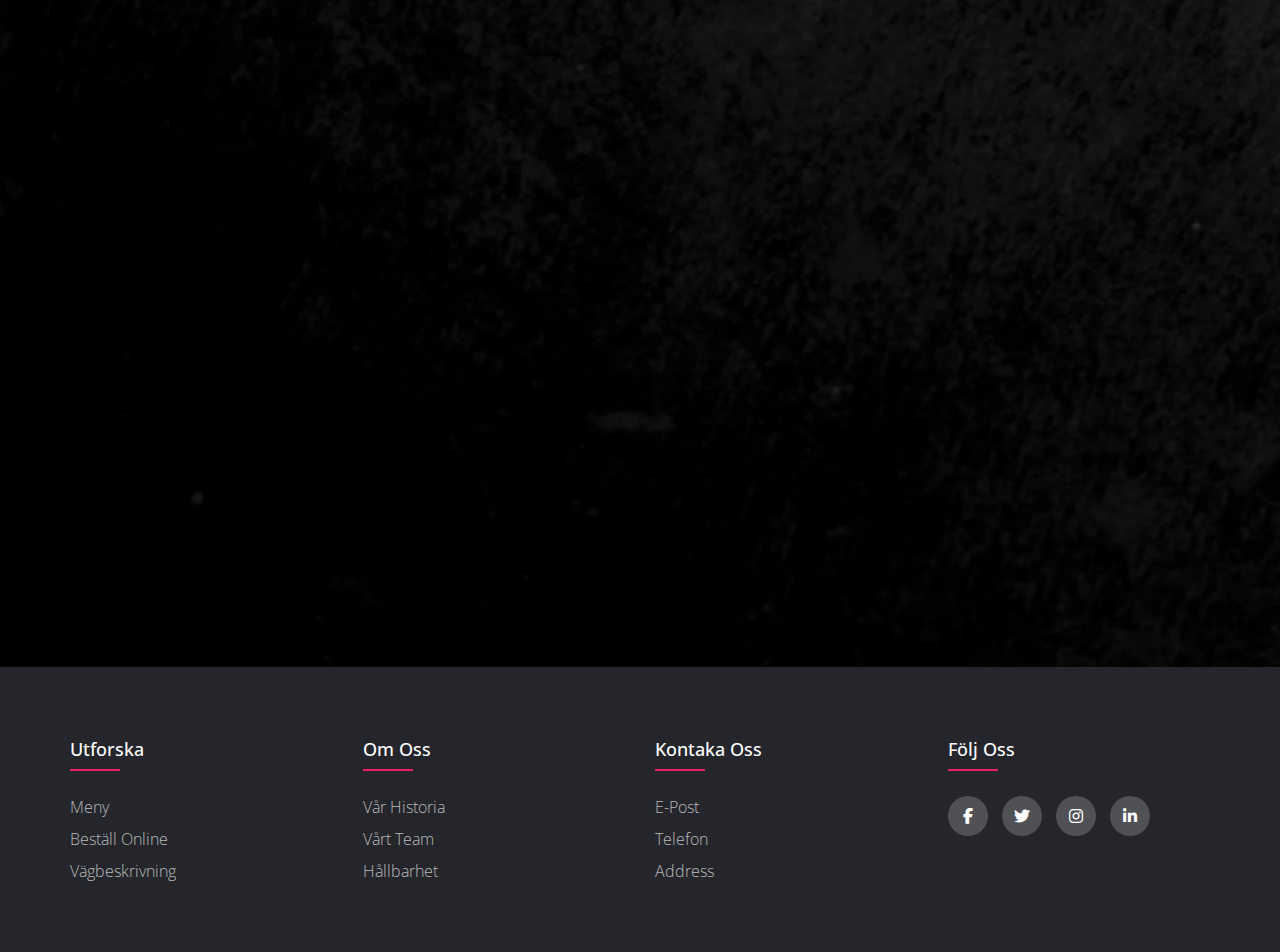
==== commit b1398483: "Changed image format to webp" ====
--- a/index.html
+++ b/index.html
@@ -15,7 +15,7 @@
       href="https://fonts.googleapis.com/css2?family=Open+Sans:ital,wght@0,400;0,500;0,600;0,700;0,800;1,400&family=Poppins:ital,wght@0,300;0,400;0,500;0,600;0,700;0,800;1,300;1,400;1,500&family=Roboto+Slab:wght@400;500;600;700;800;900&family=Roboto:ital,wght@0,400;0,500;0,700;0,900;1,400;1,500;1,700;1,900&display=swap"
       rel="stylesheet"
     />
-    <link rel="icon" type="image/x-icon" href="bilder/logo.png" />
+    <link rel="icon" type="image/x-icon" href="bilder/logo.webp" />
 
     <link
       rel="stylesheet"
@@ -27,7 +27,7 @@
   <body>
     <nav>
       <label class="logo">
-        <img src="bilder/logo.png" alt="logo" />
+        <img src="bilder/logo.webp" alt="logo" />
       </label>
       <input type="checkbox" id="check" />
       <label for="check" class="checkbtn">
@@ -67,7 +67,7 @@
       </div>
 
       <div class="hdr-img">
-        <img src="bilder/headerimg.png" alt="sushi-with chopsticks" />
+        <img src="bilder/headerimg.webp" alt="sushi-with chopsticks" />
       </div>
     </header>
 
@@ -80,15 +80,15 @@
           chevron_left
         </button>
         <ul class="image-list">
-          <img class="image-item" src="bilder/Maki sushi.jpg" alt="img-1" />
-          <img class="image-item" src="bilder/Hasomaki Sushi.jpg" alt="img-2" />
-          <img class="image-item" src="bilder/Nigiri.jpg" alt="img-3" />
-          <img class="image-item" src="bilder/Inarizushi.jpg" alt="img-4" />
-          <img class="image-item" src="bilder/Salmon Sushi.jpg" alt="img-5" />
-          <img class="image-item" src="bilder/Tuna Sushi.jpg" alt="img-6" />
-          <img class="image-item" src="bilder/Maki sushi.jpg" alt="img-7" />
-          <img class="image-item" src="bilder/Nigiri.jpg" alt="img-8" />
-          <img class="image-item" src="bilder/Inarizushi.jpg" alt="img-9" />
+          <img class="image-item" src="bilder/Maki sushi.webp" alt="img-1" />
+          <img class="image-item" src="bilder/Hasomaki Sushi.webp" alt="img-2" />
+          <img class="image-item" src="bilder/Nigiri.webp" alt="img-3" />
+          <img class="image-item" src="bilder/Inarizushi.webp" alt="img-4" />
+          <img class="image-item" src="bilder/Salmon Sushi.webp" alt="img-5" />
+          <img class="image-item" src="bilder/Tuna Sushi.webp" alt="img-6" />
+          <img class="image-item" src="bilder/Maki sushi.webp" alt="img-7" />
+          <img class="image-item" src="bilder/Nigiri.webp" alt="img-8" />
+          <img class="image-item" src="bilder/Inarizushi.webp" alt="img-9" />
         </ul>
         <button id="next-slide" class="slide-button material-symbols-rounded">
           chevron_right
@@ -123,7 +123,7 @@
       <div class="mdrn-imgs">
         <img
           class="mdrn-img1"
-          src="bilder/modern-food-img.png"
+          src="bilder/modern-food-img.webp"
           alt="sushi-with chopsticks"
         />
       </div>
@@ -139,7 +139,7 @@
             <div class="userdetails">
               <div class="imgbox">
                 <img
-                  src="https://raw.githubusercontent.com/RahulSahOfficial/testimonials_grid_section/5532c958b7d3c9b910a216b198fdd21c73112d84/images/image-daniel.jpg"
+                  src="https://raw.githubusercontent.com/RahulSahOfficial/testimonials_grid_section/5532c958b7d3c9b910a216b198fdd21c73112d84/images/image-daniel.webp"
                   alt=""
                 />
               </div>
@@ -161,7 +161,7 @@
             <div class="userdetails">
               <div class="imgbox">
                 <img
-                  src="https://raw.githubusercontent.com/RahulSahOfficial/testimonials_grid_section/5532c958b7d3c9b910a216b198fdd21c73112d84/images/image-jonathan.jpg"
+                  src="https://raw.githubusercontent.com/RahulSahOfficial/testimonials_grid_section/5532c958b7d3c9b910a216b198fdd21c73112d84/images/image-jonathan.webp"
                   alt=""
                 />
               </div>
@@ -181,7 +181,7 @@
             <div class="userdetails">
               <div class="imgbox">
                 <img
-                  src="https://raw.githubusercontent.com/RahulSahOfficial/testimonials_grid_section/5532c958b7d3c9b910a216b198fdd21c73112d84/images/image-kira.jpg"
+                  src="https://raw.githubusercontent.com/RahulSahOfficial/testimonials_grid_section/5532c958b7d3c9b910a216b198fdd21c73112d84/images/image-kira.webp"
                   alt=""
                 />
               </div>
@@ -201,7 +201,7 @@
             <div class="userdetails">
               <div class="imgbox">
                 <img
-                  src="https://raw.githubusercontent.com/RahulSahOfficial/testimonials_grid_section/5532c958b7d3c9b910a216b198fdd21c73112d84/images/image-jeanette.jpg"
+                  src="https://raw.githubusercontent.com/RahulSahOfficial/testimonials_grid_section/5532c958b7d3c9b910a216b198fdd21c73112d84/images/image-jeanette.webp"
                   alt=""
                 />
               </div>
@@ -221,7 +221,7 @@
             <div class="userdetails">
               <div class="imgbox">
                 <img
-                  src="https://raw.githubusercontent.com/RahulSahOfficial/testimonials_grid_section/5532c958b7d3c9b910a216b198fdd21c73112d84/images/image-patrick.jpg"
+                  src="https://raw.githubusercontent.com/RahulSahOfficial/testimonials_grid_section/5532c958b7d3c9b910a216b198fdd21c73112d84/images/image-patrick.webp"
                   alt=""
                 />
               </div>
--- a/style.css
+++ b/style.css
@@ -11,7 +11,7 @@
 
 body {
   font-family: "Open Sans", sans-serif;
-  background-image: url("bilder/background-img.jpg");
+  background-image: url("bilder/background-img.webp");
   background-size: cover;
   /* background-position: center center;  */
   overflow-x: hidden;
@@ -163,7 +163,7 @@
   }
 }
 section {
-  background: url(bg1.jpg) no-repeat;
+  background: url(bg1.webp) no-repeat;
   background-size: cover;
   height: calc(100vh - 80px);
 }
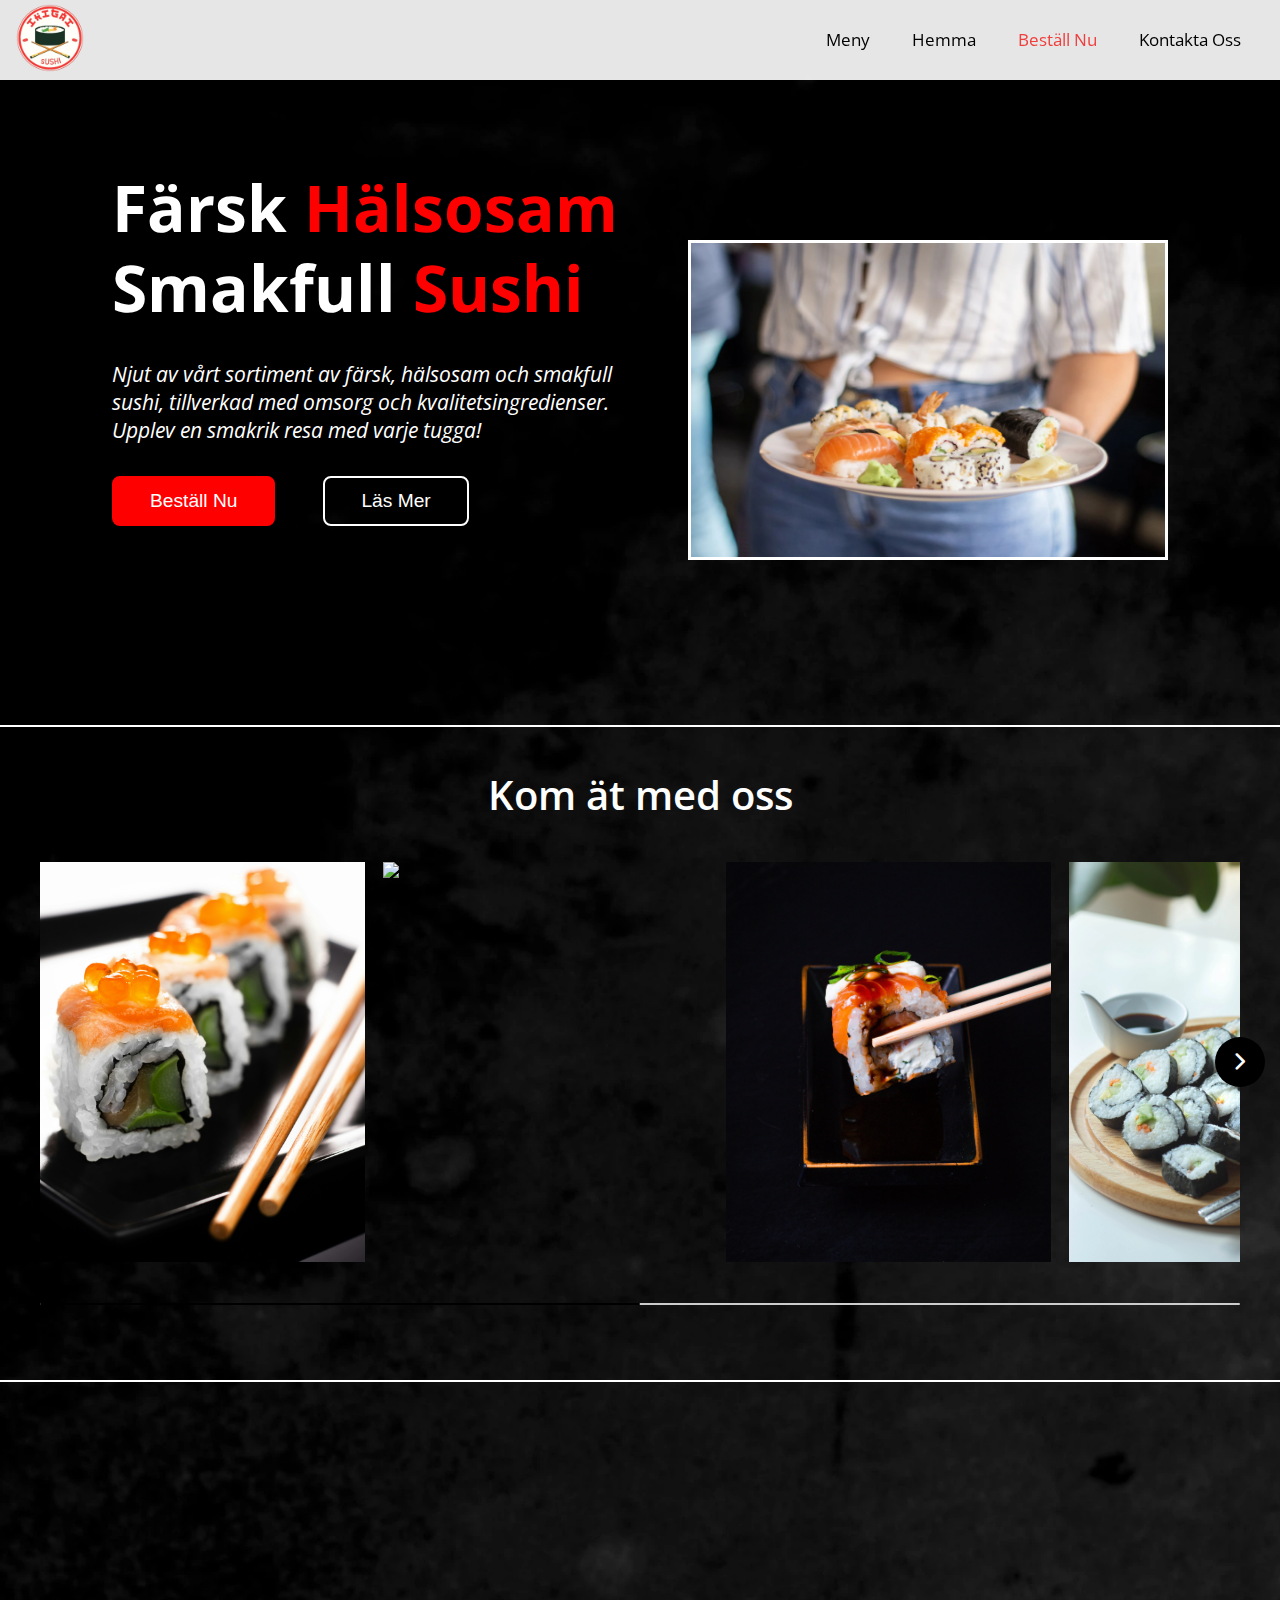
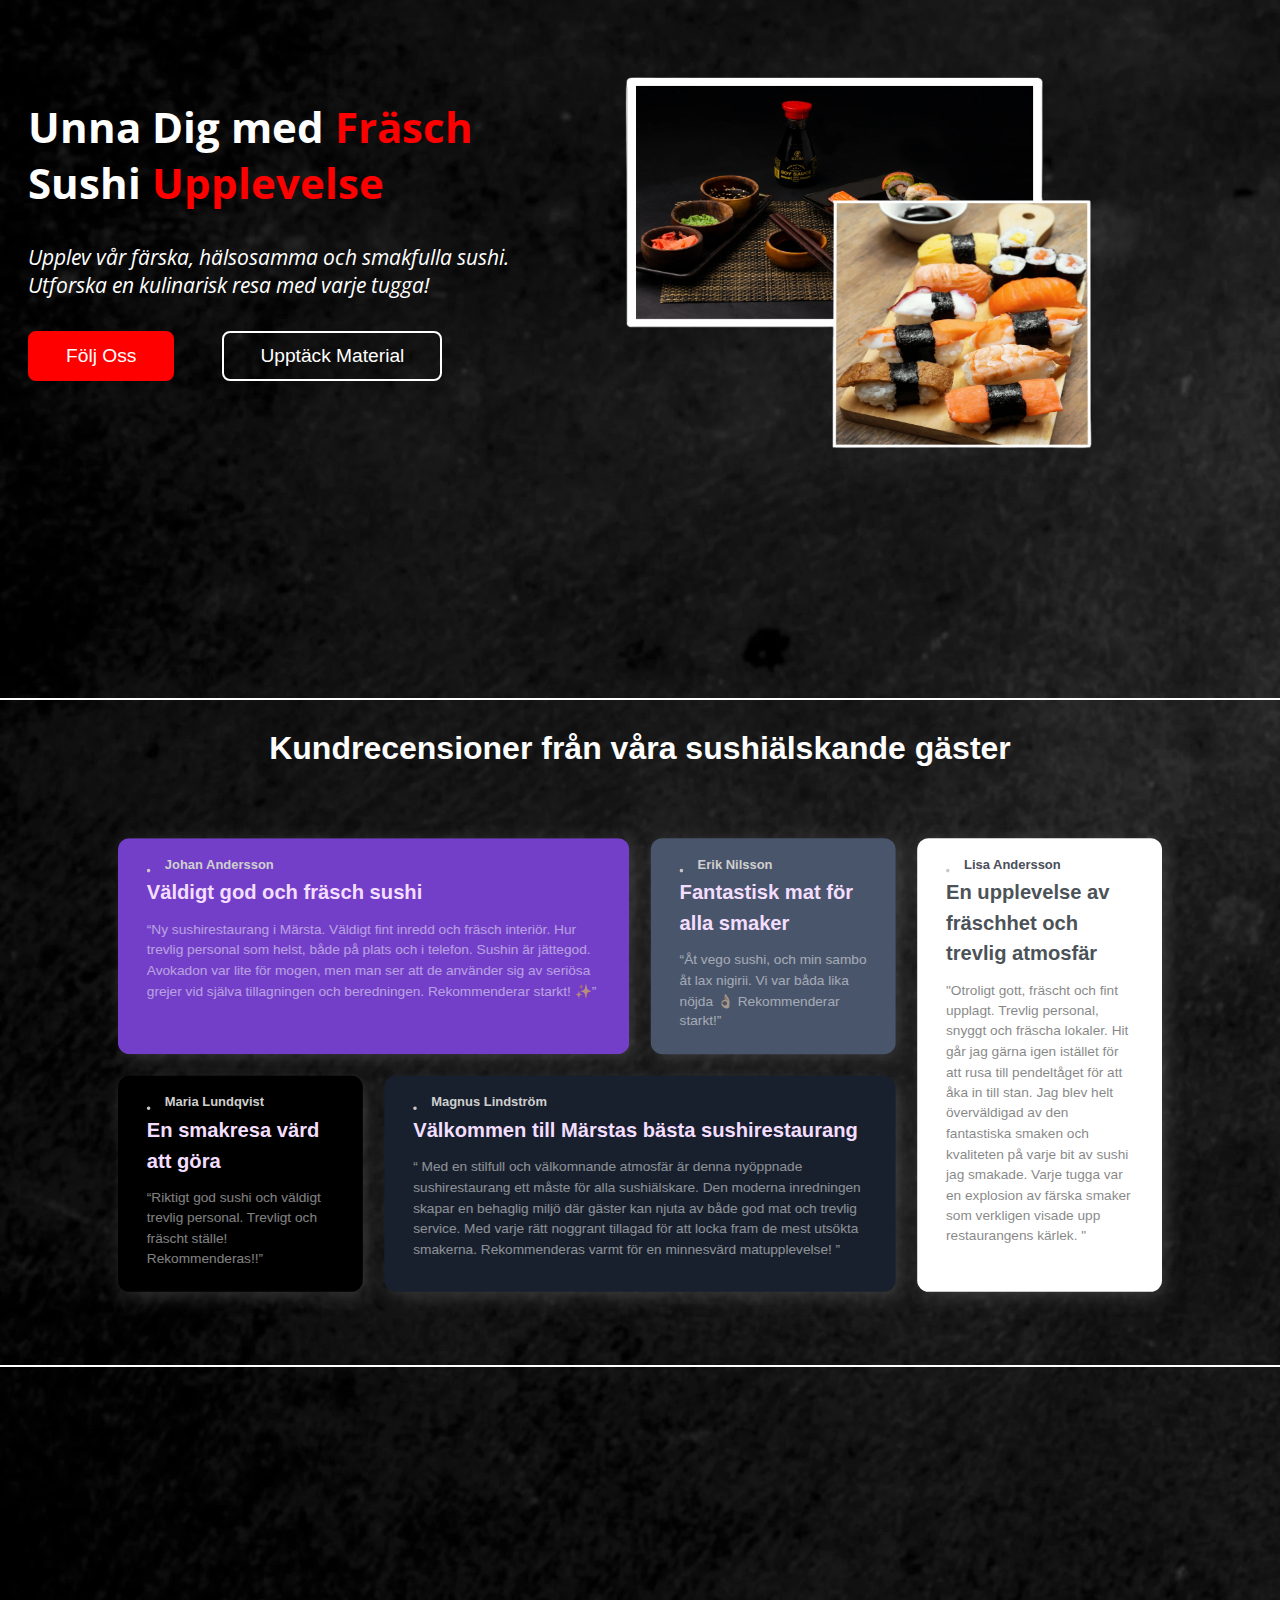
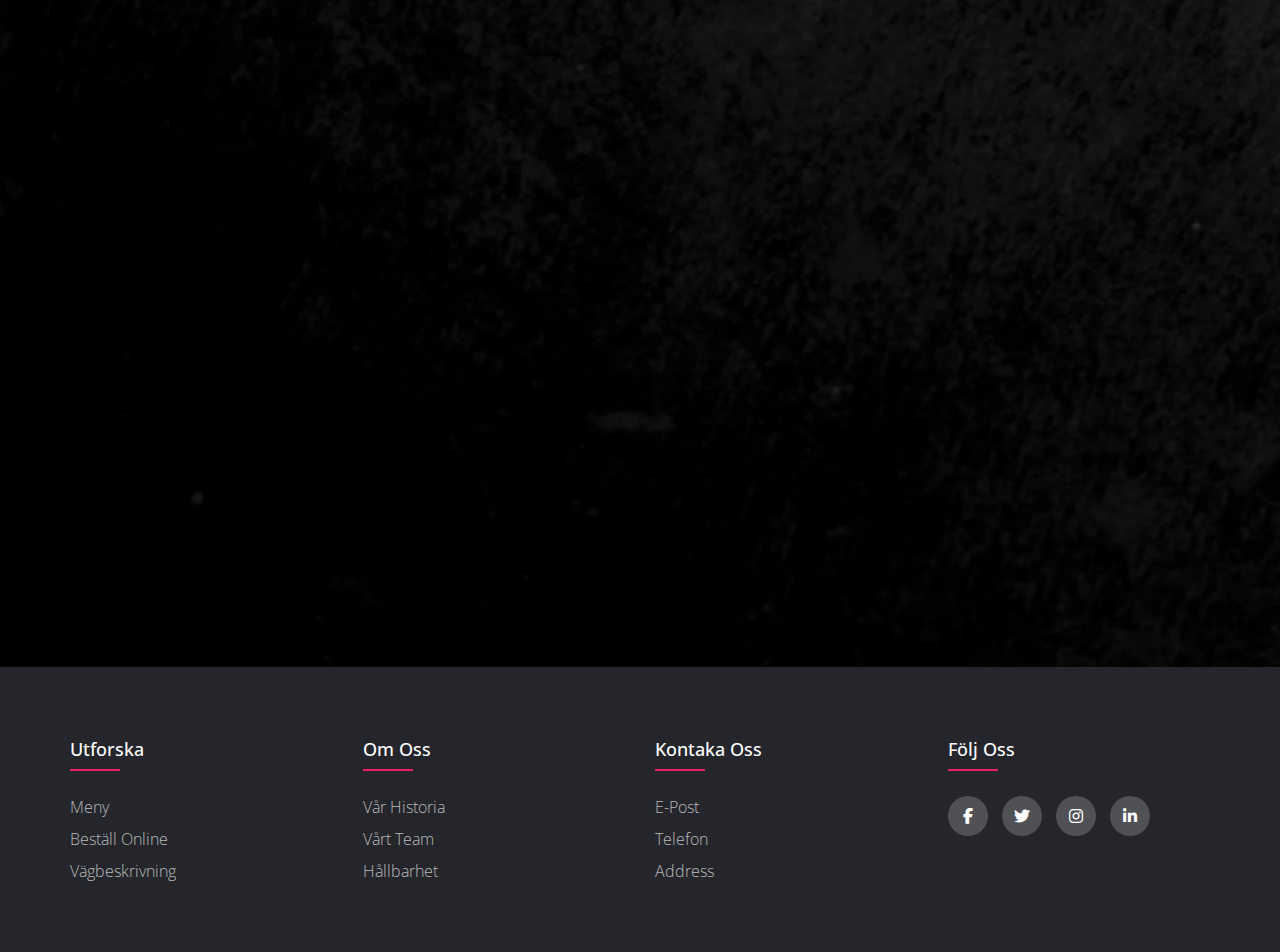
==== commit 5f30aff0: "Placed buttons in anchor tags" ====
--- a/index.html
+++ b/index.html
@@ -11,16 +11,11 @@
     />
     <link rel="preconnect" href="https://fonts.googleapis.com" />
     <link rel="preconnect" href="https://fonts.gstatic.com" crossorigin />
-    <link
-      href="https://fonts.googleapis.com/css2?family=Open+Sans:ital,wght@0,400;0,500;0,600;0,700;0,800;1,400&family=Poppins:ital,wght@0,300;0,400;0,500;0,600;0,700;0,800;1,300;1,400;1,500&family=Roboto+Slab:wght@400;500;600;700;800;900&family=Roboto:ital,wght@0,400;0,500;0,700;0,900;1,400;1,500;1,700;1,900&display=swap"
-      rel="stylesheet"
-    />
-    <link rel="icon" type="image/x-icon" href="bilder/logo.webp" />
-
-    <link
-      rel="stylesheet"
-      href="https://fonts.googleapis.com/css2?family=Material+Symbols+Rounded:opsz,wght,FILL,GRAD@48,400,0,0"
-    />
+    <link href="https://fonts.googleapis.com/css2?family=Open+Sans:ital,wght@0,400;0,500;0,600;0,700;0,800;1,400&family=Poppins:ital,wght@0,300;0,400;0,500;0,600;0,700;0,800;1,300;1,400;1,500&family=Roboto+Slab:wght@400;500;600;700;800;900&family=Roboto:ital,wght@0,400;0,500;0,700;0,900;1,400;1,500;1,700;1,900&display=swap" rel="stylesheet"/>
+    <link rel="icon" type="image/x-icon" href="./bilder/logo.webp" />
+
+    <link rel="stylesheet"
+      href="https://fonts.googleapis.com/css2?family=Material+Symbols+Rounded:opsz,wght,FILL,GRAD@48,400,0,0"/>
 
     <script src="script.js" defer></script>
   </head>
@@ -61,8 +56,17 @@
         </p>
 
         <div class="header-btns">
-          <button class="header-btn2"><a target="_blank" href="https://www.foodora.se/en/restaurant/zbmp/ikigai-sushi">Beställ Nu</a></button>
-          <button class="header-btn"><a href="meny.html">Läs Mer</a></button>
+          <a target="_blank" href="https://www.foodora.se/en/restaurant/zbmp/ikigai-sushi">
+            <button class="header-btn2">
+              Beställ Nu
+            </button>
+          </a>
+          <a href="meny.html">
+            <button class="header-btn">
+              Läs Mer
+            </button>
+          
+          </a>
         </div>
       </div>
 
@@ -116,7 +120,11 @@
 
         <div class="mdrn-btns">
           <button class="mdrn-btn2">Följ Oss</button>
-          <button class="mdrn-btn"><a class="btn-a" href="meny.html">Upptäck Mer</a></button>
+          <a class="btn-a" href="meny.html">
+            <button class="mdrn-btn">
+              Upptäck Material
+            </button>
+          </a>
         </div>
       </div>
 
